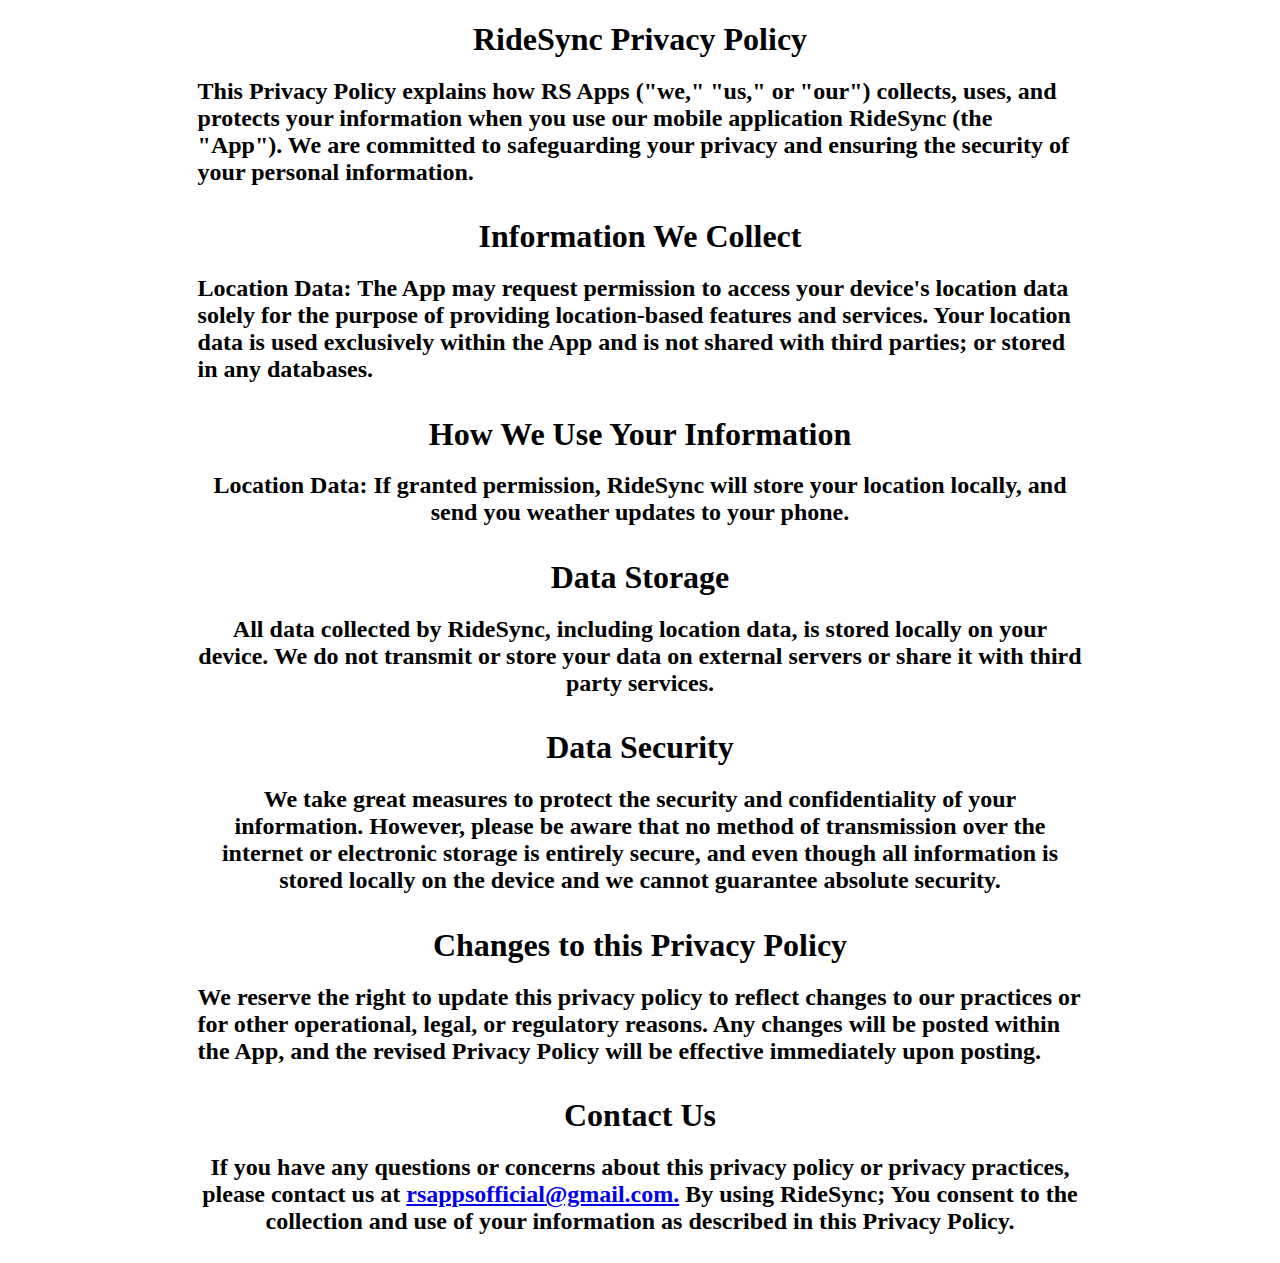
==== index.html @ df6c5a68 "Rename Index.html to index.html" ====
<!DOCTYPE html>
<html>

<head>
    <title>RideSync Privacy Policy</title>
    <link rel="stylesheet" href="StyleSheet.css">
</head>

<body>
    <div class="mainCtn">
        <h1>RideSync Privacy Policy</h1>


        <h2>This Privacy Policy explains how RS Apps ("we," "us," or "our") collects, uses, and protects your
            information when you use our mobile application RideSync (the "App"). We are committed to safeguarding
            your
            privacy and ensuring the security of your personal information.</h2>

        <h1>Information We Collect</h1>

        <h2>Location Data: The App may request permission to access your device's location data solely for the purpose
            of providing location-based features and services. Your location data is used exclusively within the App and
            is not shared with third parties; or stored in any databases.
        </h2>

        <h1>How We Use Your Information</h1>

        <h2 style="text-align: center;">
            Location Data: If granted permission, RideSync will store your location locally, and send you weather
            updates to your phone.
        </h2>

        <h1>Data Storage</h1>


        <h2 style="text-align: center;">
            All data collected by RideSync, including location data, is stored locally on your device. We do not
            transmit
            or store your data on external servers or share it with third party services.
        </h2>

        <h1>Data Security</h1>

        <h2 style="text-align: center;">We take great measures to protect the security and confidentiality of your
            information. However, please be
            aware that no method of transmission over the internet or electronic storage is entirely secure, and even
            though all information is stored locally on the device and we cannot guarantee absolute security.</h2>

        <h1>Changes to this Privacy Policy</h1>

        <h2>We reserve the right to update this privacy policy to reflect changes to our practices or for other
            operational, legal, or regulatory reasons. Any changes will be posted within the App, and the revised
            Privacy Policy will be effective immediately upon posting.</h2>

        <h1>Contact Us</h1>

        <h2 style="text-align: center;">If you have any questions or concerns about this privacy policy or
            privacy practices, please
            contact us at <a href="mailto:rsappsofficial@gmail.com">rsappsofficial@gmail.com.</a> By using RideSync;
            You consent to the collection and use of your information as
            described in this Privacy Policy.</h2>



    </div>

</body>

</html>
---- StyleSheet.css ----
.mainCtn {
    display: flex;
    flex-direction: column;
    align-items: center;
    margin: 0;
    padding: 0;
    justify-content: center;
}

.header {
    font-size: large;
}

h1 {
    margin-top: 1%;
    padding: 0;
    margin-bottom: 0;
}

h2 {
    width: 70%;
    align-self: center;
    align-items: center;
    justify-content: center;

}
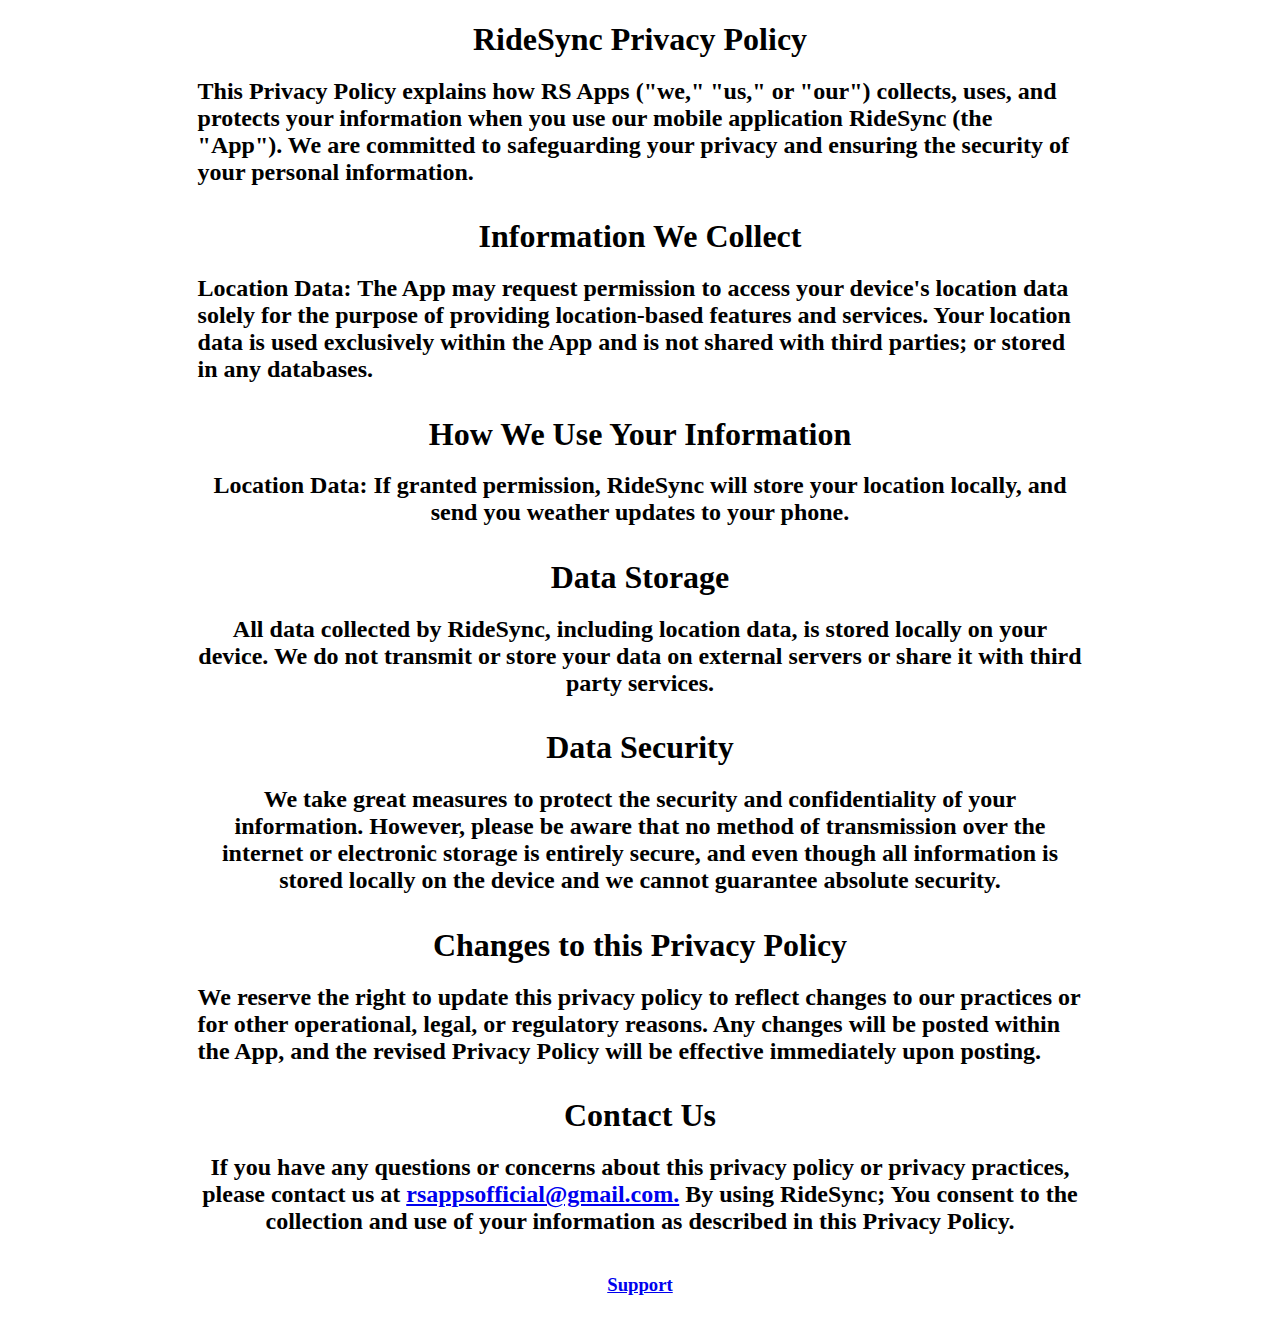
==== commit 7ef60d48: "Added Support Page" ====
--- a/index.html
+++ b/index.html
@@ -60,6 +60,8 @@
             You consent to the collection and use of your information as
             described in this Privacy Policy.</h2>
 
+        <h3 style="text-align: center;"><a href=support.html>Support</a></h2>
+
 
 
     </div>
--- a/StyleSheet.css
+++ b/StyleSheet.css
@@ -23,4 +23,9 @@
     align-items: center;
     justify-content: center;
 
+}
+
+.contact{
+    font-size: larger;
+
 }